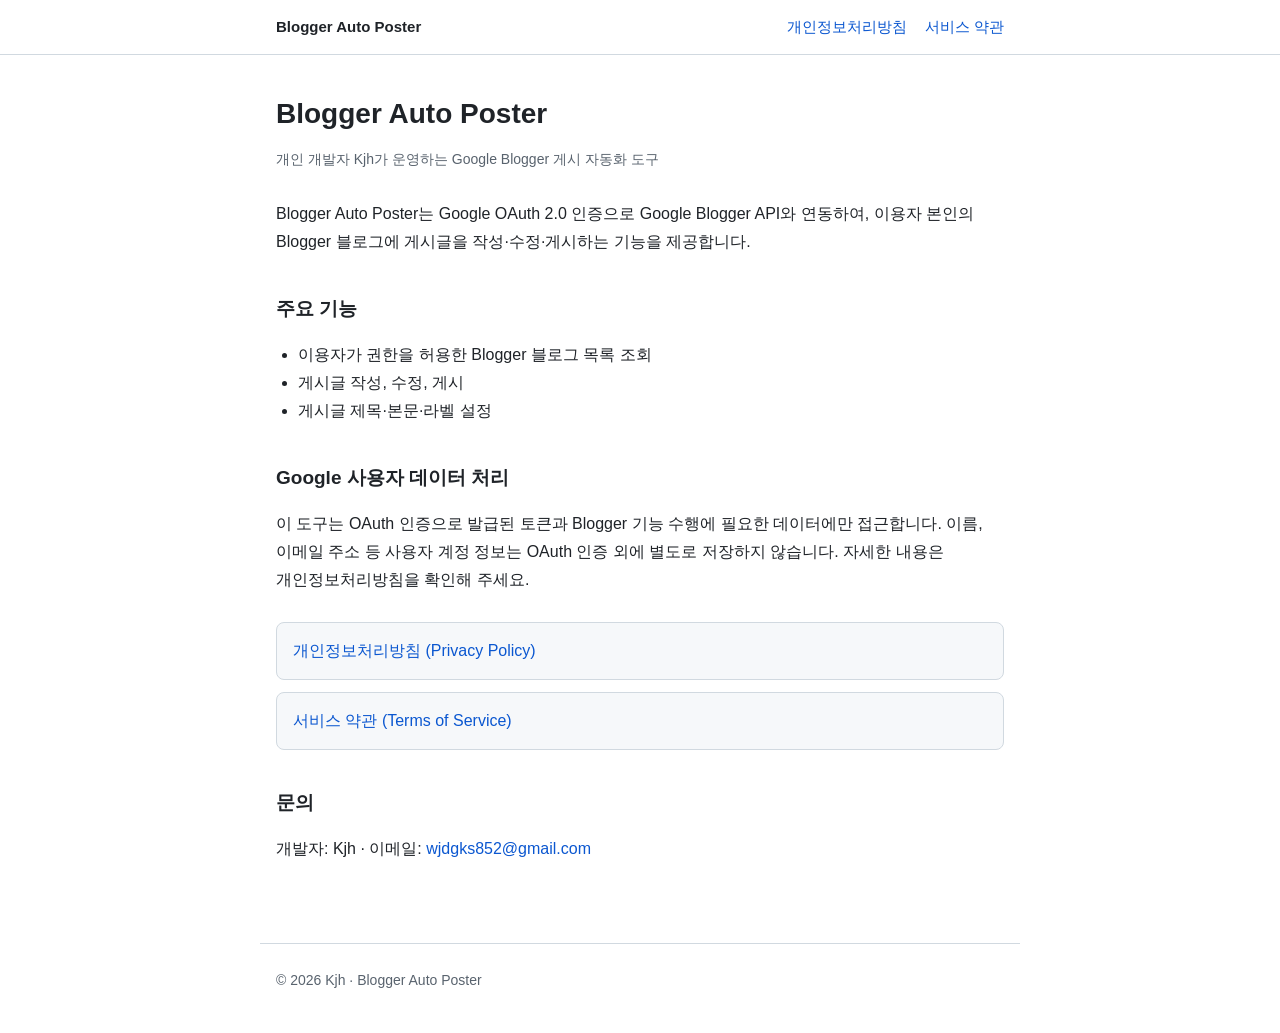
==== index.html @ 68f1c56e "Add privacy policy and terms of service pages Co-Authored-By: Claude Opus 5.5 <noreply@anthropic.com" ====
<!doctype html>
<html lang="ko">
<head>
<meta charset="utf-8">
<meta name="viewport" content="width=device-width, initial-scale=1">
<title>Blogger Auto Poster</title>
<meta name="description" content="Blogger Auto Poster는 Google Blogger API로 본인 블로그에 게시글을 작성·게시하는 개인용 도구입니다.">
<link rel="stylesheet" href="style.css">
</head>
<body>
<header class="site"><nav>
  <a class="brand" href="./">Blogger Auto Poster</a>
  <a href="privacy.html">개인정보처리방침</a>
  <a href="terms.html">서비스 약관</a>
</nav></header>
<main>
  <h1>Blogger Auto Poster</h1>
  <p class="meta">개인 개발자 Kjh가 운영하는 Google Blogger 게시 자동화 도구</p>

  <p>Blogger Auto Poster는 Google OAuth 2.0 인증으로 Google Blogger API와 연동하여, 이용자 본인의 Blogger 블로그에 게시글을 작성·수정·게시하는 기능을 제공합니다.</p>

  <h2>주요 기능</h2>
  <ul>
    <li>이용자가 권한을 허용한 Blogger 블로그 목록 조회</li>
    <li>게시글 작성, 수정, 게시</li>
    <li>게시글 제목·본문·라벨 설정</li>
  </ul>

  <h2>Google 사용자 데이터 처리</h2>
  <p>이 도구는 OAuth 인증으로 발급된 토큰과 Blogger 기능 수행에 필요한 데이터에만 접근합니다. 이름, 이메일 주소 등 사용자 계정 정보는 OAuth 인증 외에 별도로 저장하지 않습니다. 자세한 내용은 개인정보처리방침을 확인해 주세요.</p>

  <div class="links">
    <a href="privacy.html">개인정보처리방침 (Privacy Policy)</a>
    <a href="terms.html">서비스 약관 (Terms of Service)</a>
  </div>

  <h2>문의</h2>
  <p>개발자: Kjh · 이메일: <a href="mailto:wjdgks852@gmail.com">wjdgks852@gmail.com</a></p>
</main>
<footer>© 2026 Kjh · Blogger Auto Poster</footer>
</body>
</html>
---- style.css ----
:root {
  --bg: #ffffff;
  --fg: #1f2328;
  --muted: #59636e;
  --line: #d1d9e0;
  --accent: #0b57d0;
  --card: #f6f8fa;
}
@media (prefers-color-scheme: dark) {
  :root {
    --bg: #0d1117;
    --fg: #e6edf3;
    --muted: #9198a1;
    --line: #30363d;
    --accent: #6ea8fe;
    --card: #161b22;
  }
}
* { box-sizing: border-box; }
body {
  margin: 0;
  background: var(--bg);
  color: var(--fg);
  font-family: -apple-system, BlinkMacSystemFont, "Apple SD Gothic Neo", "Malgun Gothic", "Noto Sans KR", sans-serif;
  line-height: 1.75;
  word-break: keep-all;
}
main { max-width: 760px; margin: 0 auto; padding: 40px 16px 64px; }
header.site { border-bottom: 1px solid var(--line); }
header.site nav { max-width: 760px; margin: 0 auto; padding: 14px 16px; display: flex; gap: 18px; flex-wrap: wrap; font-size: 15px; }
header.site a.brand { font-weight: 700; color: var(--fg); margin-right: auto; }
a { color: var(--accent); text-decoration: none; }
a:hover { text-decoration: underline; }
h1 { font-size: 28px; line-height: 1.35; margin: 0 0 8px; }
h2 { font-size: 19px; margin: 36px 0 8px; }
p, li { font-size: 16px; }
ol, ul { padding-left: 22px; }
.meta { color: var(--muted); font-size: 14px; margin-bottom: 28px; }
.note { background: var(--card); border: 1px solid var(--line); border-radius: 8px; padding: 14px 16px; font-size: 15px; }
.links { display: grid; gap: 12px; margin-top: 28px; }
.links a { display: block; border: 1px solid var(--line); border-radius: 8px; padding: 14px 16px; background: var(--card); }
footer { max-width: 760px; margin: 0 auto; padding: 24px 16px 40px; color: var(--muted); font-size: 14px; border-top: 1px solid var(--line); }
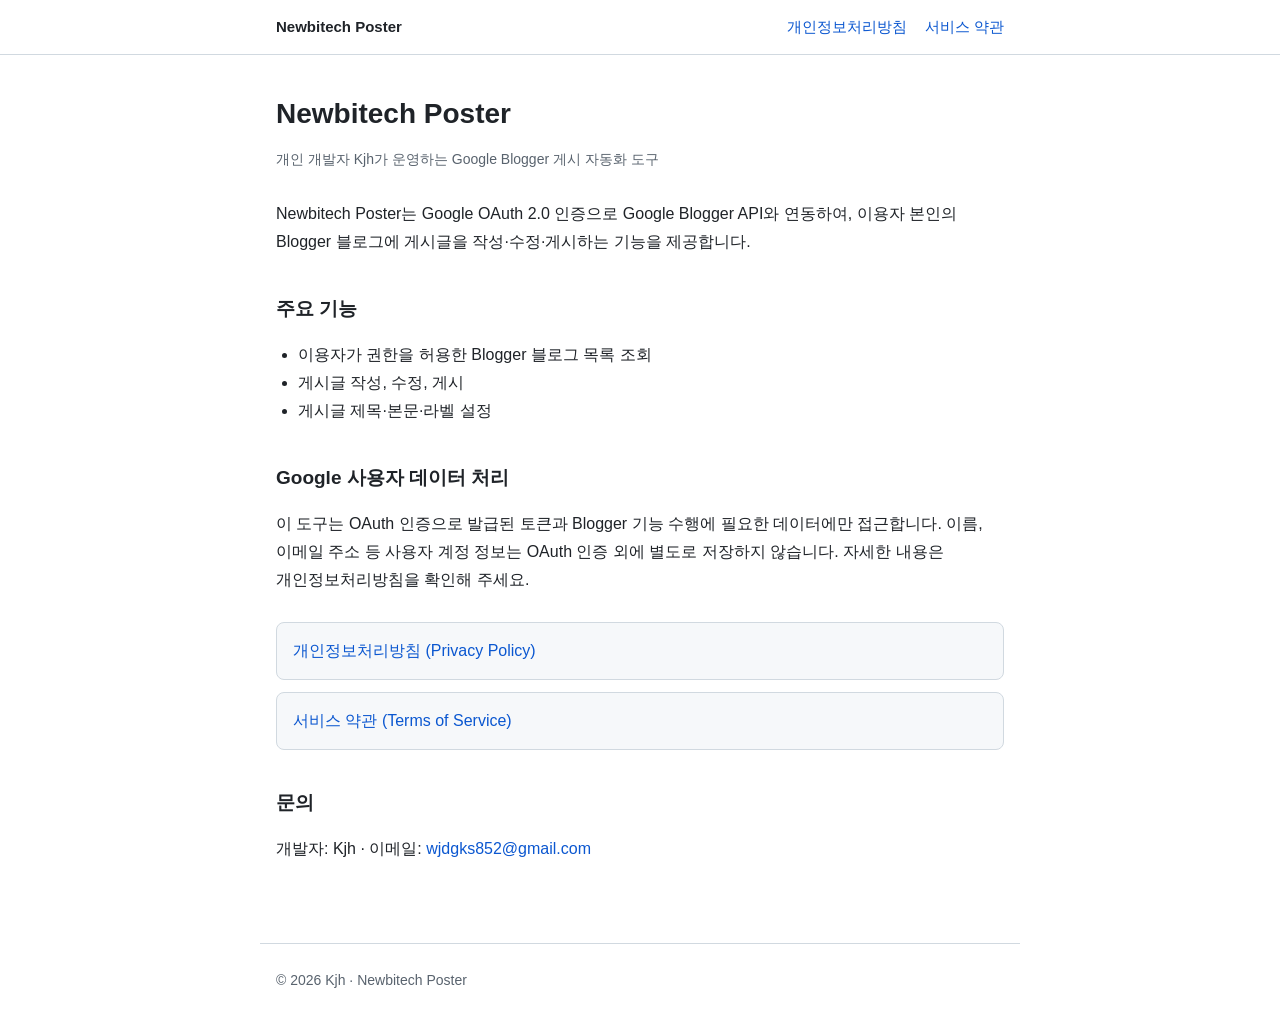
==== commit e6fe30e3: "Rename app to Newbitech Poster and add Search Console verification file Co-Authored-By: Claude Opus " ====
--- a/index.html
+++ b/index.html
@@ -3,21 +3,21 @@
 <head>
 <meta charset="utf-8">
 <meta name="viewport" content="width=device-width, initial-scale=1">
-<title>Blogger Auto Poster</title>
-<meta name="description" content="Blogger Auto Poster는 Google Blogger API로 본인 블로그에 게시글을 작성·게시하는 개인용 도구입니다.">
+<title>Newbitech Poster</title>
+<meta name="description" content="Newbitech Poster는 Google Blogger API로 본인 블로그에 게시글을 작성·게시하는 개인용 도구입니다.">
 <link rel="stylesheet" href="style.css">
 </head>
 <body>
 <header class="site"><nav>
-  <a class="brand" href="./">Blogger Auto Poster</a>
+  <a class="brand" href="./">Newbitech Poster</a>
   <a href="privacy.html">개인정보처리방침</a>
   <a href="terms.html">서비스 약관</a>
 </nav></header>
 <main>
-  <h1>Blogger Auto Poster</h1>
+  <h1>Newbitech Poster</h1>
   <p class="meta">개인 개발자 Kjh가 운영하는 Google Blogger 게시 자동화 도구</p>
 
-  <p>Blogger Auto Poster는 Google OAuth 2.0 인증으로 Google Blogger API와 연동하여, 이용자 본인의 Blogger 블로그에 게시글을 작성·수정·게시하는 기능을 제공합니다.</p>
+  <p>Newbitech Poster는 Google OAuth 2.0 인증으로 Google Blogger API와 연동하여, 이용자 본인의 Blogger 블로그에 게시글을 작성·수정·게시하는 기능을 제공합니다.</p>
 
   <h2>주요 기능</h2>
   <ul>
@@ -37,6 +37,6 @@
   <h2>문의</h2>
   <p>개발자: Kjh · 이메일: <a href="mailto:wjdgks852@gmail.com">wjdgks852@gmail.com</a></p>
 </main>
-<footer>© 2026 Kjh · Blogger Auto Poster</footer>
+<footer>© 2026 Kjh · Newbitech Poster</footer>
 </body>
 </html>
